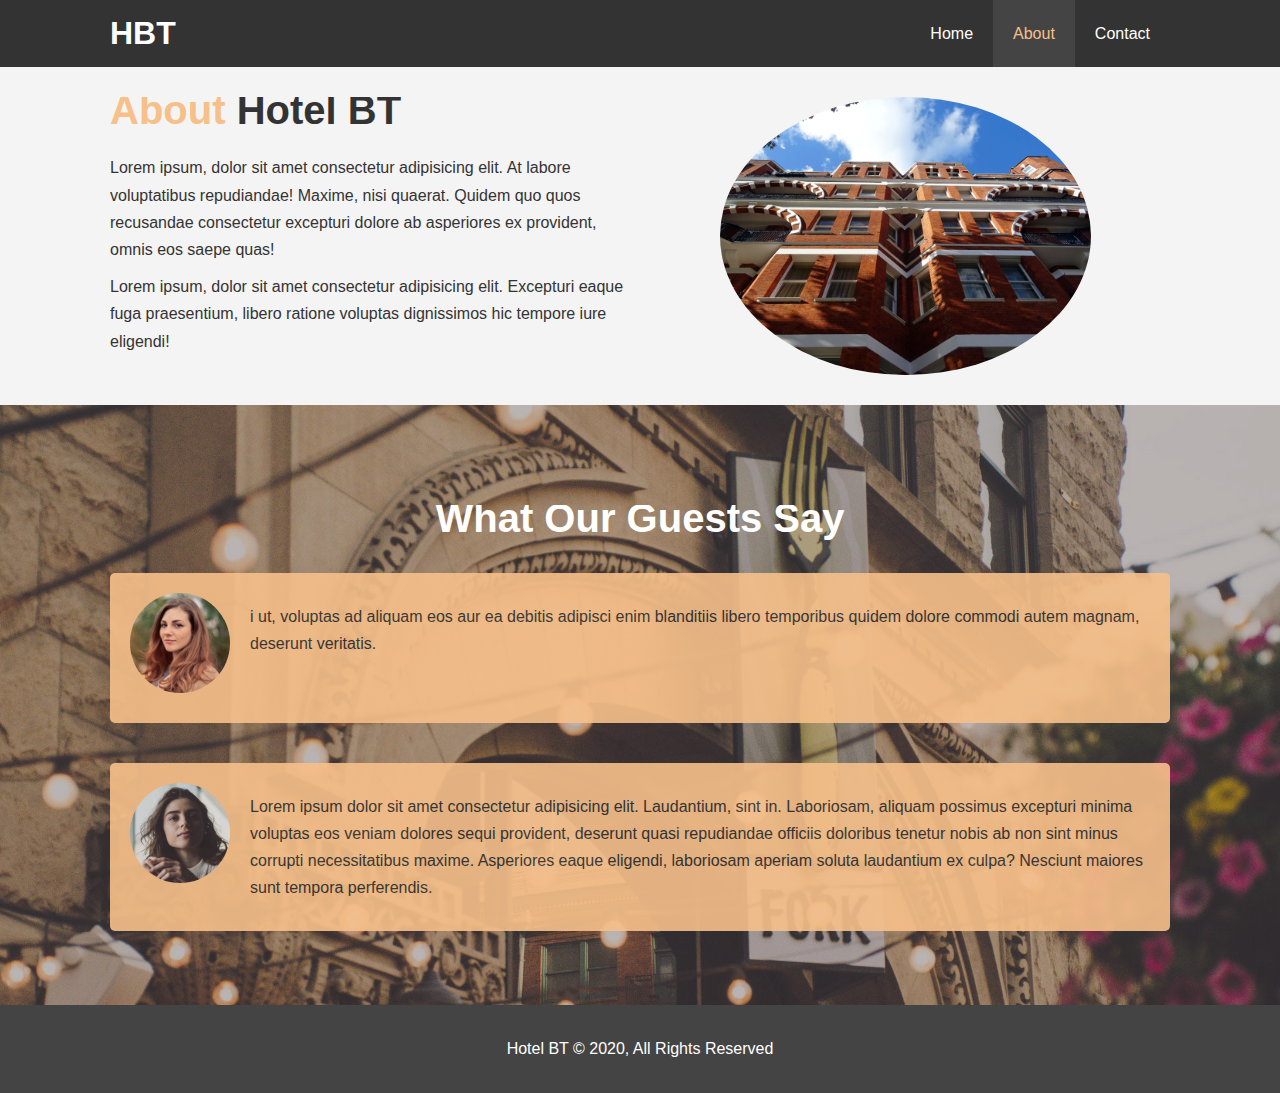
==== about.html @ a630beb2 "final" ====
<!DOCTYPE html>
<html lang="en">
<head>
    <meta charset="UTF-8">
    <meta name="viewport" content="width=device-width, initial-scale=1.0">
    <meta name="description" content="Welcome to Hotel BT">
    <meta name="keywords" content="hotel">
    <link rel="stylesheet" href="./css/style.css">
    <title>Hotel BT | About</title>
</head>
<body>
    <header>
        <nav id="navbar">
            <div class="container">
                <h1 class="logo"><a href="index.html">HBT</a></h1>
                <ul>
                    <li><a href="index.html">Home</a></li>
                    <li><a class="current" href="about.html">About</a></li>
                    <li><a href="contact.html">Contact</a></li>
                </ul>
            </div>
        </nav>
    </header>

    <section id="about-info" class="bg-light py-3">
        <div class="container">
            <div class="info-left">
                <h1 class="l-heading"><span class="text-primary">About</span> Hotel BT</h1>
                <p>Lorem ipsum, dolor sit amet consectetur adipisicing elit. At labore voluptatibus repudiandae! Maxime, nisi quaerat. Quidem quo quos recusandae consectetur excepturi dolore ab asperiores ex provident, omnis eos saepe quas!</p>
                <p>Lorem ipsum, dolor sit amet consectetur adipisicing elit. Excepturi eaque fuga praesentium, libero ratione voluptas dignissimos hic tempore iure eligendi!</p>
            </div>
            <div class="info-right">
            <img src="./img/photo-2.jpg" alt="Hotel Displayed">
            </div>
        </div>
    </section>

    <div class="clr"></div>

    <section id="testimonials" class="py-3">
        <div class="container">
            <h2 class="l-heading">What Our Guests Say</h2>
            <div class="testimonial bg-primary">
                <img src="./img/person-1.jpg" alt="KS">
                <p>i ut, voluptas ad aliquam eos aur ea debitis adipisci enim blanditiis libero temporibus quidem dolore commodi autem magnam, deserunt veritatis.</p>
            </div>
            <div class="testimonial bg-primary">
                <img src="./img/person-2.jpg" alt="LS">
                <p>Lorem ipsum dolor sit amet consectetur adipisicing elit. Laudantium, sint in. Laboriosam, aliquam possimus excepturi minima voluptas eos veniam dolores sequi provident, deserunt quasi repudiandae officiis doloribus tenetur nobis ab non sint minus corrupti necessitatibus maxime. Asperiores eaque eligendi, laboriosam aperiam soluta laudantium ex culpa? Nesciunt maiores sunt tempora perferendis.</p>
            </div>
        </div>
    </section>



    <footer id="main-footer">
        <p>Hotel BT &copy; 2020, All Rights Reserved</p>
    </footer>
</body>
</html>
---- css/style.css ----
/* Reset */
* {
    margin: 0;
    padding: 0;
    box-sizing: border-box;
}

/* Main Styling */
html, body {
    font-family: 'Segoe UI', Tahoma, Geneva, Verdana, sans-serif;
    line-height: 1.7em;
}

a {
    color: #333;
    text-decoration: none;
}

h1, h2, h3 {
    padding-bottom: 20px;
}

p {
    margin: 10px 0;
}

/* Utility Classes */
.container {
    margin: auto;
    max-width: 1100px;
    overflow: auto;
    padding: 0 20px;
}

.text-primary {
    color: #f7c08a;
}

.lead {
    font-size: 20px;
}

.btn {
    display: inline-block;
    font-size: 18px;
    color: #fff;
    background: #333;
    padding: 13px 20px;
    border: none;
    cursor: pointer;
}

.btn:hover {
    background: #f7c08a;
    color: #333;
}

.btn-light {
    background: #f4f4f4;
    color: #333;
}

.bg-dark {
    background: #333;
    color: #fff;
}

.bg-light {
    background: #f4f4f4;
    color: #333;
}

.bg-primary {
    background: #f7c08a;
    color: #333;
}

.clr {
    clear: both;
}

.l-heading {
    font-size: 40px;
}

/* Padding */
.py-1 {
    padding: 10px 0;
}
.py-2 {
    padding: 20px 0;
}
.py-3 {
    padding: 30px 0;
}


/* Navbar */
#navbar {
    background: #333;
    color: #fff;
    overflow: auto;
}

#navbar a {
    color: #fff;
}

#navbar h1 {
    float: left;
    padding-top: 20px;
}

#navbar ul {
    list-style: none;
    float: right;
}

#navbar li {
    float: left;
}

#navbar li a {
    display: block;
    padding: 20px;
    text-align: center;
}

#navbar li a:hover, 
#navbar li a.current {
    background: #444;
    color: #f7c08a;
}

/* Showcase */
#showcase {
    background: url('../img/showcase.jpg') no-repeat
    center center/cover;
    height: 600px;
}

#showcase .showcase-content {
    color: #fff;
    text-align: center;
    padding-top: 170px;
}

#showcase .showcase-content h1 {
    font-size: 60px;
    line-height: 1.2em;
}

#showcase .showcase-content p {
    padding-bottom: 20px;
    line-height: 1.7em;
}

/* Home Info */
#home-info {
    height: 400px;
}

#home-info .info-img {
    float: left;
    width: 50%;
    background:  url('../img/photo-1.jpg') no-repeat;
    min-height: 100%;
}

#home-info .info-content {
    float: right;
    width: 50%;
    height: 100%;
    text-align: center;
    padding: 50px 30px;
    overflow: hidden;
}

#home-info .info-content p {
    padding-bottom: 30px;
}

/* Features */
.box {
    float: left;
    width: 33.3%;
    padding: 50px;
    text-align: center;
}

.box i {
    margin-bottom: 10px;
}

/* About Info */
#about-info .info-right {
    float: right;
    width: 50%;
    min-height:  100%;
}

#about-info .info-right img {
    display: block;
    margin: auto;
    width: 70%;
    border-radius: 50%;
}

#about-info .info-left {
    float: left;
    width: 50%;
    min-height: 100%;
}

/* Testimonials */
#testimonials {
    height: 600px;
    background: url('../img/test-bg.jpg') no-repeat
    center center/cover;
    padding-top: 100px;
}

#testimonials h2 {
    color: #fff;
    text-align: center;
    padding-bottom: 40px
}

#testimonials .testimonial {
    padding: 20px;
    margin-bottom: 40px;
    border-radius: 5px;
    opacity: 0.9;
    min-height: 150px;
}

#testimonials .testimonial img {
    width: 100px;
    float: left;
    margin-right: 20px;
    border-radius: 50%;
}

/* Contact Form */
#contact-form .form-group {
    margin-bottom: 20px;
}

#contact-form label {
    display: block;
    margin-bottom: 5px;
}

#contact-form input,
#contact-form textarea {
    width: 100%;
    padding: 10px;
    border: 1px #ddd solid;
}

#contact-form input:focus,
#contact-form textarea:focus {
    outline: none;
    border-color: #f7c08a;
}

#contact-form textarea {
    height: 200px;
}

/* Footer */
#main-footer {
    text-align: center;
    background: #444;
    color: #fff;
    padding: 20px;
}
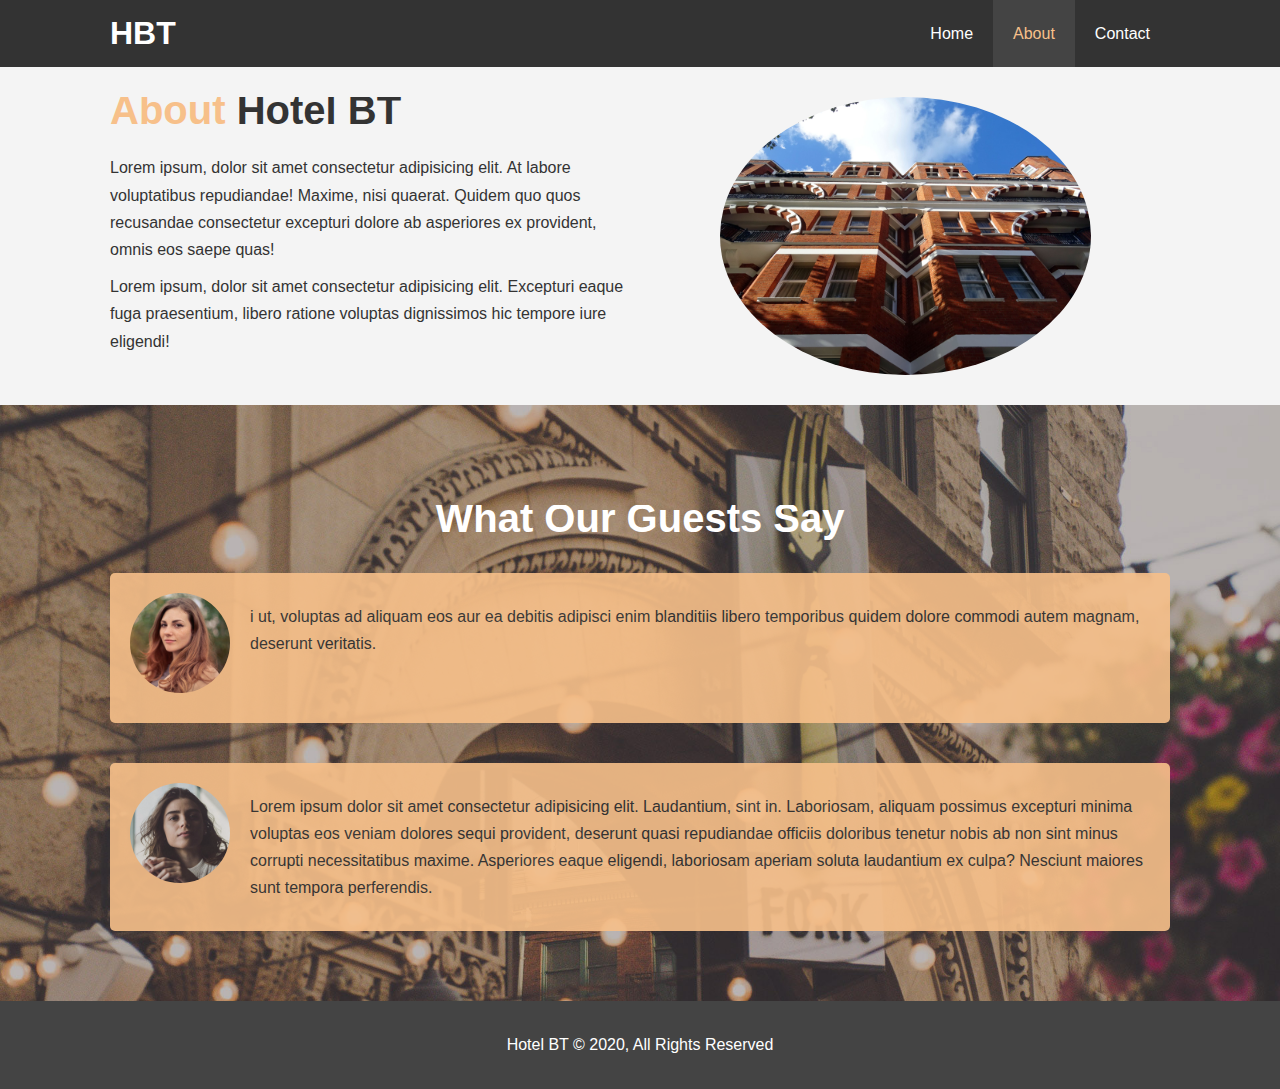
==== commit 0dc41009: "adding responsiveness" ====
--- a/about.html
+++ b/about.html
@@ -6,6 +6,7 @@
     <meta name="description" content="Welcome to Hotel BT">
     <meta name="keywords" content="hotel">
     <link rel="stylesheet" href="./css/style.css">
+    <link rel="stylesheet" href="./css/mobile.css" media="screen and (max-width: 768px)">
     <title>Hotel BT | About</title>
 </head>
 <body>
--- a/css/style.css
+++ b/css/style.css
@@ -157,7 +157,7 @@
 
 /* Home Info */
 #home-info {
-    height: 400px;
+    height: 450px;
 }
 
 #home-info .info-img {
@@ -214,7 +214,7 @@
 
 /* Testimonials */
 #testimonials {
-    height: 600px;
+    height: 100%;
     background: url('../img/test-bg.jpg') no-repeat
     center center/cover;
     padding-top: 100px;
--- a/css/mobile.css
+++ b/css/mobile.css
@@ -0,0 +1,67 @@
+#navbar .logo {
+    float: none;
+    text-align: center;
+}
+
+#navbar ul, #navbar ul li {
+    float: none;
+}
+
+#navbar ul li a {
+    padding: 5px;
+    border-bottom: #444 dotted 1px;
+}
+
+/* Showcase */
+#showcase {
+    height: 100%;
+}
+
+#showcase .showcase-content {
+    padding-top: 70px;
+    padding-bottom: 30px;
+}
+
+/* Home Info */
+#home-info {
+    height: 550px;
+}
+
+#home-info .info-img {
+    display: none;
+}
+
+#home-info .info-content {
+    float: none;
+    width: 100%;
+}
+
+/* Boxes */
+.box {
+    float: none;
+    width: 100%;
+}
+
+/* About */
+#about-info .info-right, 
+#about-info .info-left {
+    float: none;
+    width: 100%;
+}
+
+#about-info .info-right {
+    margin-top: 30px;
+}
+
+.l-heading {
+    text-align: center;
+}
+
+/* Contact */
+#contact-info .box {
+    border-bottom: #444 dotted 1px;
+}
+
+#testimonials h2 {
+    line-height: 3rem;
+}